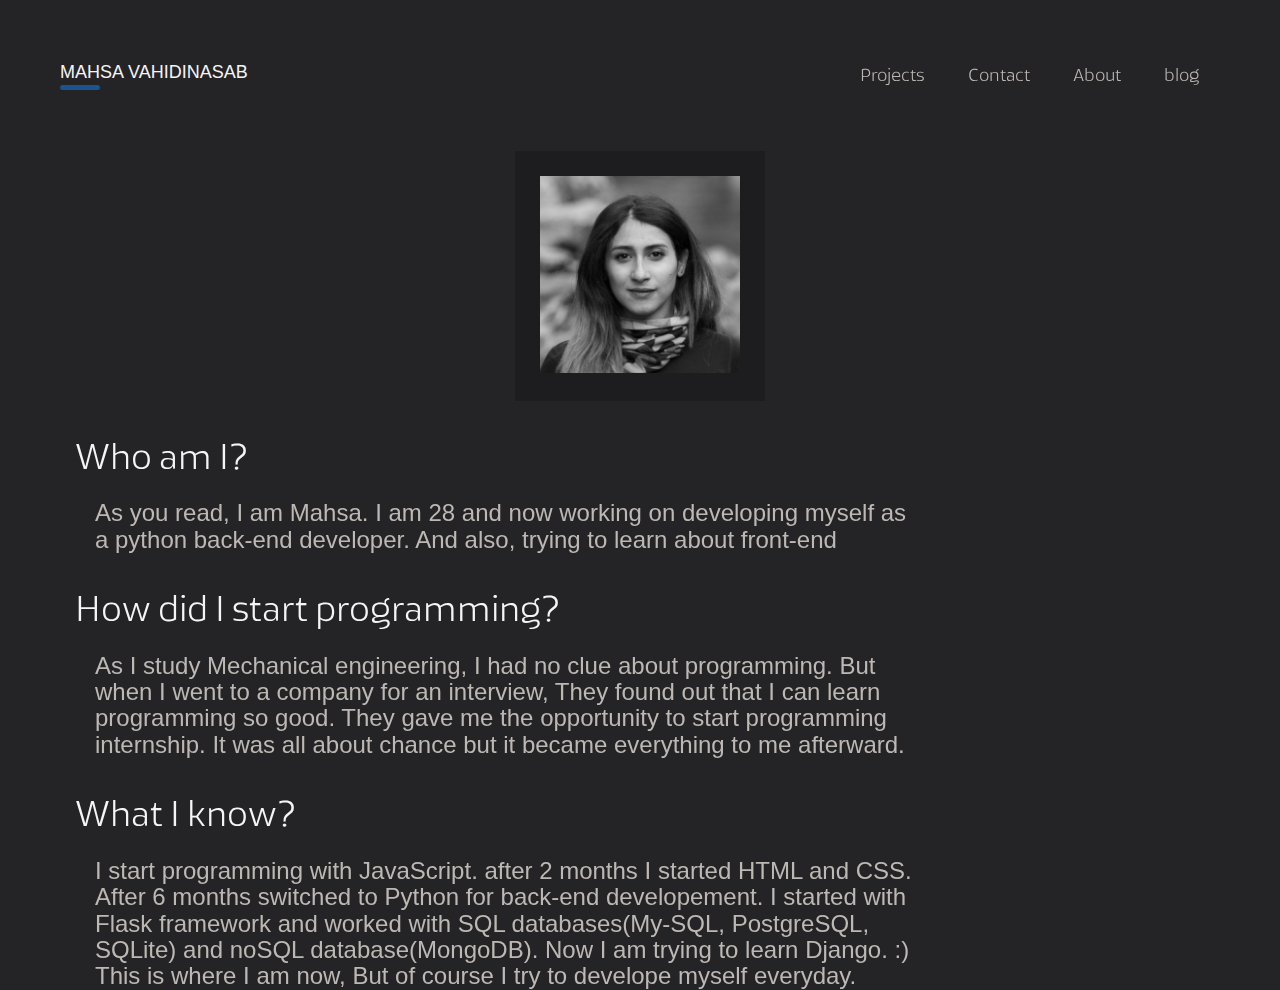
==== about.html @ 4c166a6c "adding all files" ====
<!DOCTYPE html>
<html>
    <head>
        <link rel="stylesheet" href="about.css" type="text/css">
        <title>Mahsa Vahidinasab-About</title>
        <script src="jquery-3.6.0.js"></script>
        <script> 
            $(function(){
            $("#includedContent").load("header.html"); 
            });
        </script>
        <meta charset="utf-8">
        <meta name="viewport" content="width=device-width, initial-scale=1">
        <link rel="stylesheet" href="https://maxcdn.bootstrapcdn.com/bootstrap/3.4.1/css/bootstrap.min.css">
        <script src="https://ajax.googleapis.com/ajax/libs/jquery/3.6.0/jquery.min.js"></script>
        <script src="https://maxcdn.bootstrapcdn.com/bootstrap/3.4.1/js/bootstrap.min.js"></script>
    </head>
    <body>
        <div id="includedContent"></div>
        <div id="imageBackground">
            <img id="image" src="Mahsa.jpeg"/>
        </div>
        <div >
            <h1 class="col-sm-8 title">Who am I?</h1>
            <h3 class="col-sm-8 detail">As you read, I am Mahsa. I am 28 and now working on developing myself as a python back-end developer. And also, trying to learn about front-end</h3> 
        </div>
        <div>
            <h1 class="col-sm-8 title">How did I start programming?</h1>
            <h3 class="col-sm-8 detail">As I study Mechanical engineering, I had no clue about programming. But when I went to a company for an interview, They found out that I can learn programming so good. They gave me the opportunity to start programming internship. It was all about chance but it became everything to me afterward.</h3> 
        </div>
        <div >
            <h1 class="col-sm-8 title">What I know?</h1>
            <h3 class="col-sm-8 detail">I start programming with JavaScript. after 2 months I started HTML and CSS. After 6 months switched to Python for back-end developement. I started with Flask framework and worked with SQL databases(My-SQL, PostgreSQL, SQLite) and noSQL database(MongoDB). Now I am trying to learn Django. :) This is where I am now, But of course I try to develope myself everyday.</h3> 
        </div>
    </body>
    <script src="about.js"></script>
</html>
---- about.css ----
@font-face {
    font-family: famiarMedium;
    src: url(./fonts/FamiarPERSONALUSEONLY-Medium.otf);
}
@font-face {
    font-family: famiarLight;
    src: url(./fonts/FamiarPERSONALUSEONLY-Light.otf);
}
#image {
    /* position: absolute; */
    /* text-align: center; */
    -webkit-filter: grayscale(100%); /* Safari 6.0 - 9.0 */
    filter: grayscale(100%);
    right: 25px;
    top: 25px;
    width: 200px;
    position: absolute;
}
#imageBackground {
    position: relative;
    width: 250px;
    height: 250px;
    background-color: rgba(0, 0, 0, 0.189);
    display: block;
    margin-left: auto;
    margin-right: auto;
}
.title {
    color: whitesmoke;
    font-family: famiarLight;
    left: 60px;
    top: 20px;
    /* position: relative; */
}
.detail {
    /* position: relative; */
    /* font-family: famiarLight; */
    left: 80px;
    top: 10px;
    color: rgb(188, 184, 179);
}
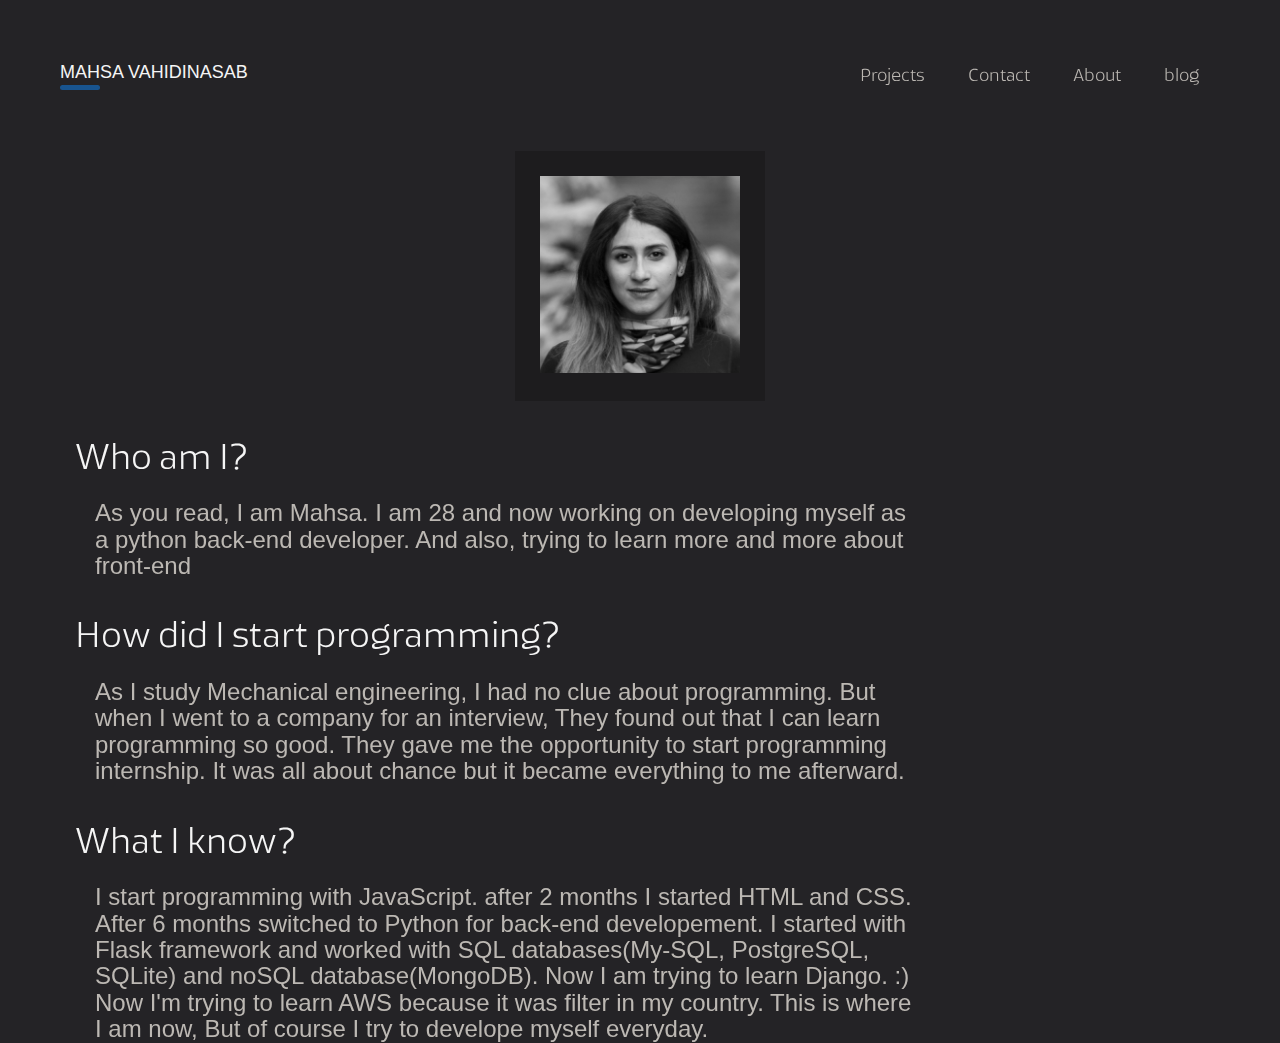
==== commit d0f82a4c: "contact page created" ====
--- a/about.html
+++ b/about.html
@@ -22,7 +22,7 @@
         </div>
         <div >
             <h1 class="col-sm-8 title">Who am I?</h1>
-            <h3 class="col-sm-8 detail">As you read, I am Mahsa. I am 28 and now working on developing myself as a python back-end developer. And also, trying to learn about front-end</h3> 
+            <h3 class="col-sm-8 detail">As you read, I am Mahsa. I am 28 and now working on developing myself as a python back-end developer. And also, trying to learn more and more about front-end</h3> 
         </div>
         <div>
             <h1 class="col-sm-8 title">How did I start programming?</h1>
@@ -30,7 +30,7 @@
         </div>
         <div >
             <h1 class="col-sm-8 title">What I know?</h1>
-            <h3 class="col-sm-8 detail">I start programming with JavaScript. after 2 months I started HTML and CSS. After 6 months switched to Python for back-end developement. I started with Flask framework and worked with SQL databases(My-SQL, PostgreSQL, SQLite) and noSQL database(MongoDB). Now I am trying to learn Django. :) This is where I am now, But of course I try to develope myself everyday.</h3> 
+            <h3 class="col-sm-8 detail">I start programming with JavaScript. after 2 months I started HTML and CSS. After 6 months switched to Python for back-end developement. I started with Flask framework and worked with SQL databases(My-SQL, PostgreSQL, SQLite) and noSQL database(MongoDB). Now I am trying to learn Django. :) Now I'm trying to learn AWS because it was filter in my country. This is where I am now, But of course I try to develope myself everyday.</h3> 
         </div>
     </body>
     <script src="about.js"></script>
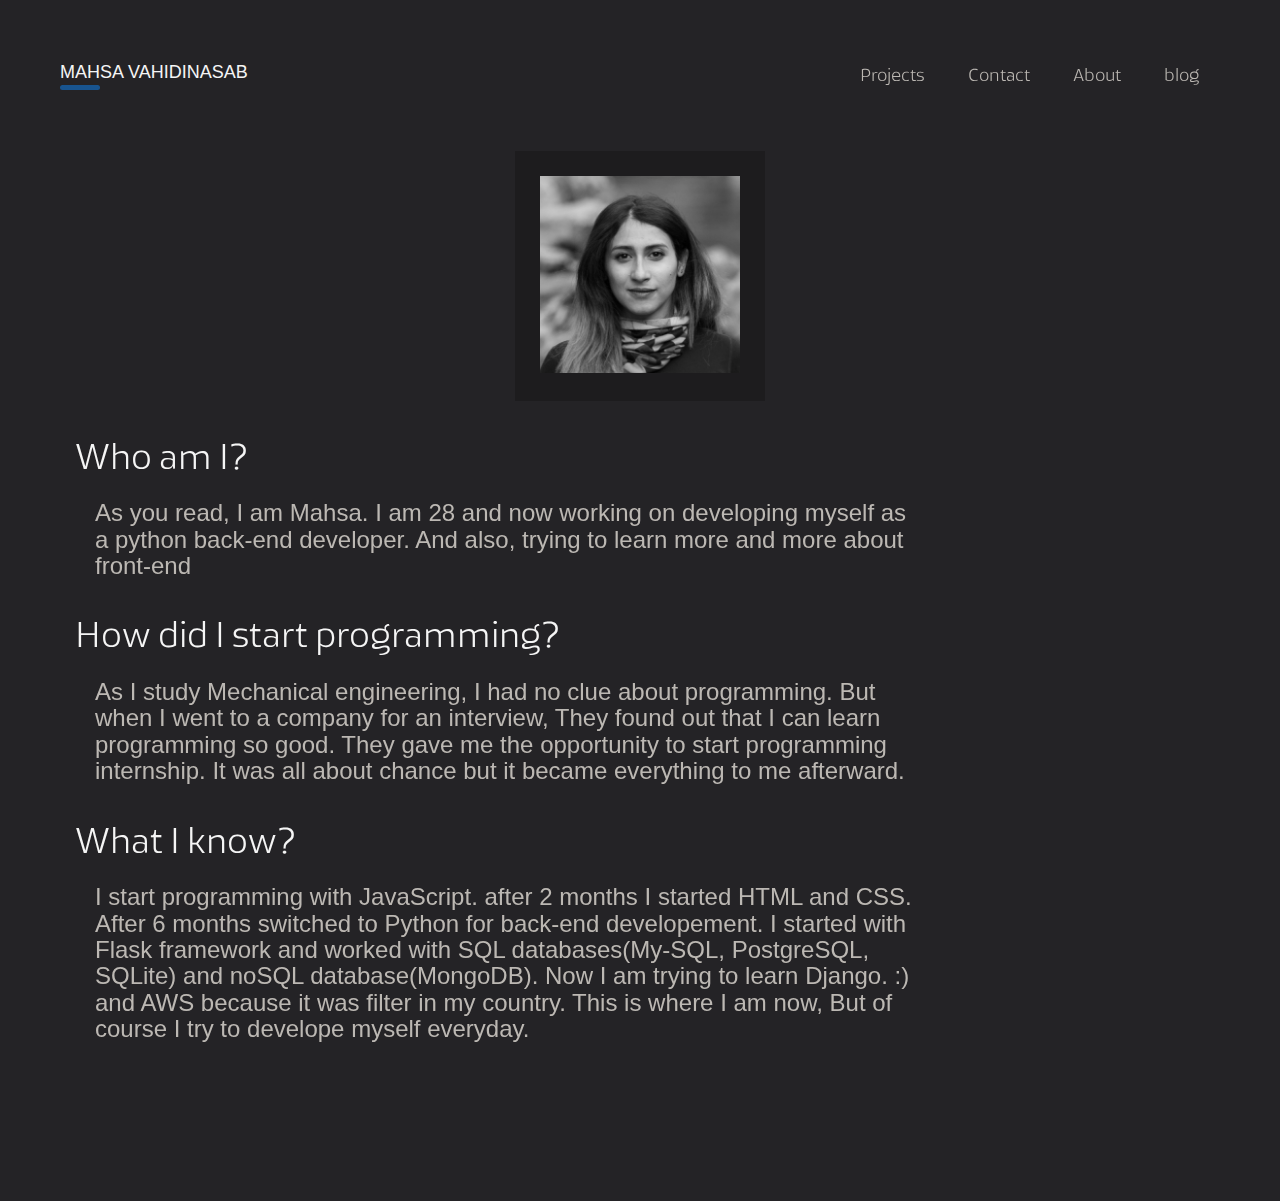
==== commit 5dbf01aa: "project html page added content" ====
--- a/about.html
+++ b/about.html
@@ -17,6 +17,7 @@
     </head>
     <body>
         <div id="includedContent"></div>
+        <button onclick="topFunction()" id="myBtn" title="Go to top">^</button>
         <div id="imageBackground">
             <img id="image" src="Mahsa.jpeg"/>
         </div>
@@ -30,7 +31,7 @@
         </div>
         <div >
             <h1 class="col-sm-8 title">What I know?</h1>
-            <h3 class="col-sm-8 detail">I start programming with JavaScript. after 2 months I started HTML and CSS. After 6 months switched to Python for back-end developement. I started with Flask framework and worked with SQL databases(My-SQL, PostgreSQL, SQLite) and noSQL database(MongoDB). Now I am trying to learn Django. :) Now I'm trying to learn AWS because it was filter in my country. This is where I am now, But of course I try to develope myself everyday.</h3> 
+            <h3 class="col-sm-8 detail">I start programming with JavaScript. after 2 months I started HTML and CSS. After 6 months switched to Python for back-end developement. I started with Flask framework and worked with SQL databases(My-SQL, PostgreSQL, SQLite) and noSQL database(MongoDB). Now I am trying to learn Django. :) and AWS because it was filter in my country. This is where I am now, But of course I try to develope myself everyday.<br><br><br><br><br><br><br></h3> 
         </div>
     </body>
     <script src="about.js"></script>
--- a/about.css
+++ b/about.css
@@ -38,4 +38,22 @@
     left: 80px;
     top: 10px;
     color: rgb(188, 184, 179);
-}+}
+#myBtn {
+    display: none;
+    position: fixed;
+    bottom: 20px;
+    right: 30px;
+    /* z-index: 99; */
+    font-size: 25px;
+    border: none;
+    outline: none;
+    background-color: #4b4d4b;
+    color: white;
+    cursor: pointer;
+    /* padding: 15px; */
+    padding-top: 10px;
+    padding-left: 17px;
+    padding-right: 17px;
+    border-radius: 28px;
+  }